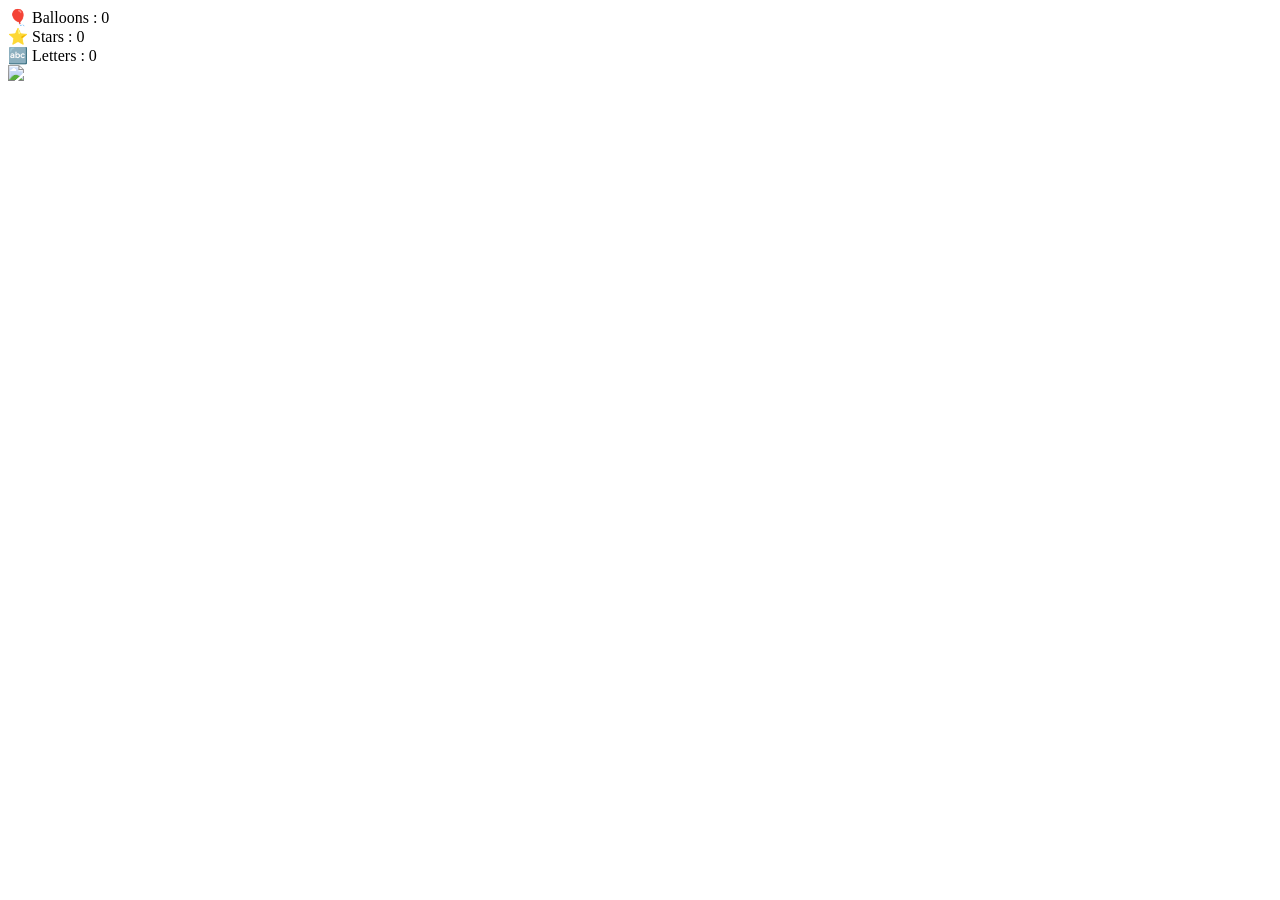
==== game.html @ e1f08e76 "Add initial game HTML structure" ====
<!DOCTYPE html>
<html lang="en">
<head>

<meta charset="UTF-8">

<meta name="viewport"
content="width=device-width, initial-scale=1.0">

<title>Birthday Adventure</title>

<link rel="stylesheet" href="game.css">

</head>

<body>

<div id="gameArea">

<div id="score">

🎈 Balloons : 0

<br>

⭐ Stars : 0

<br>

🔤 Letters : 0

</div>

<img
id="player"
src="player.png">

</div>

<script src="game.js"></script>

</body>

</html>
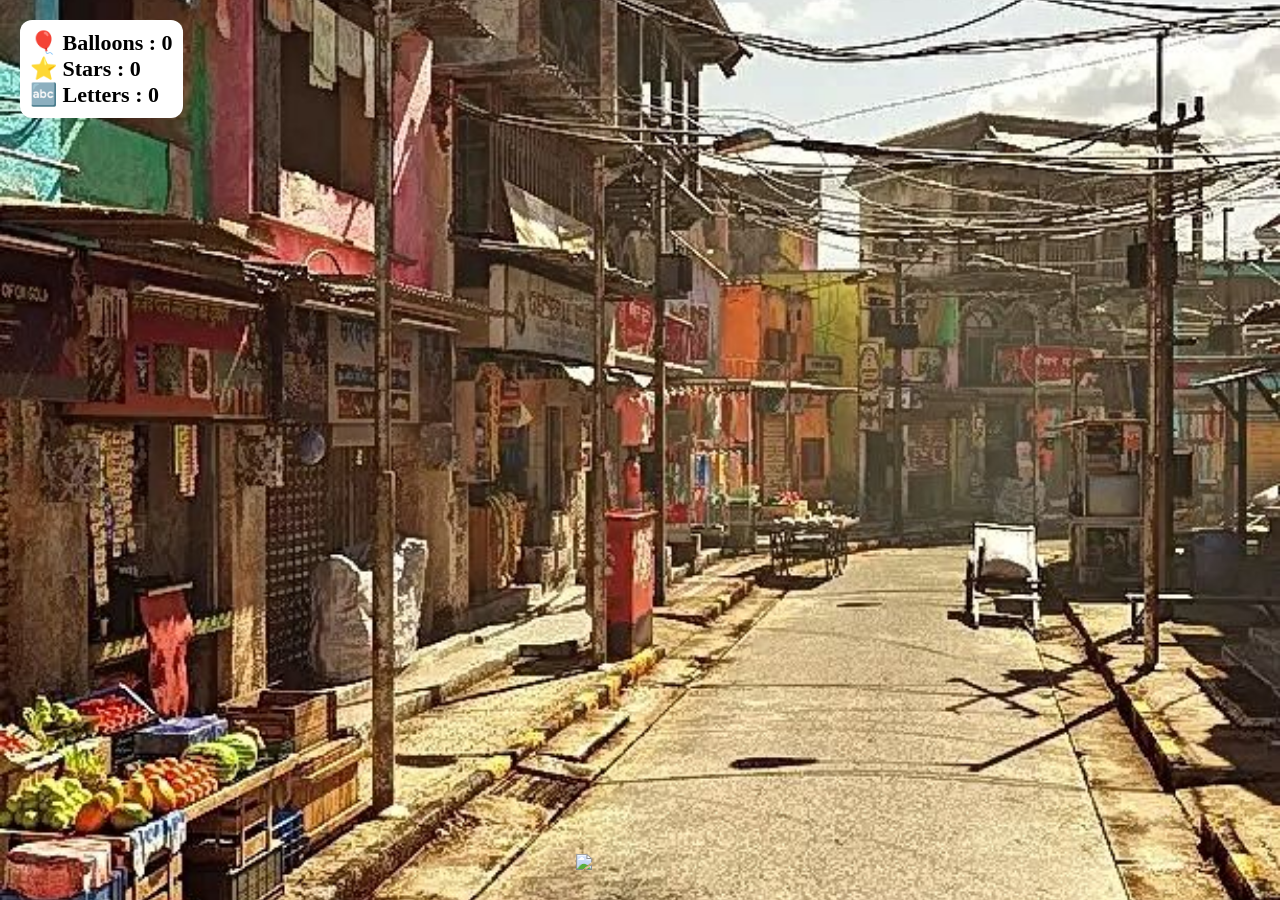
==== commit 08eef1f7: "Update game.html" ====
--- a/game.html
+++ b/game.html
@@ -33,7 +33,7 @@
 
 <img
 id="player"
-src="player.png">
+src="runner.png">
 
 </div>
 
--- a/game.css
+++ b/game.css
@@ -0,0 +1,69 @@
+*{
+
+margin:0;
+
+padding:0;
+
+box-sizing:border-box;
+
+}
+
+body{
+
+overflow:hidden;
+
+}
+
+#gameArea{
+
+position:relative;
+
+width:100vw;
+
+height:100vh;
+
+background:url("../road.jpg");
+
+background-size:cover;
+
+background-position:center;
+
+overflow:hidden;
+
+}
+
+#player{
+
+position:absolute;
+
+bottom:30px;
+
+left:45%;
+
+width:80px;
+
+transition:.15s;
+
+}
+
+#score{
+
+position:absolute;
+
+top:20px;
+
+left:20px;
+
+background:white;
+
+padding:10px;
+
+border-radius:12px;
+
+font-size:22px;
+
+font-weight:bold;
+
+z-index:100;
+
+}
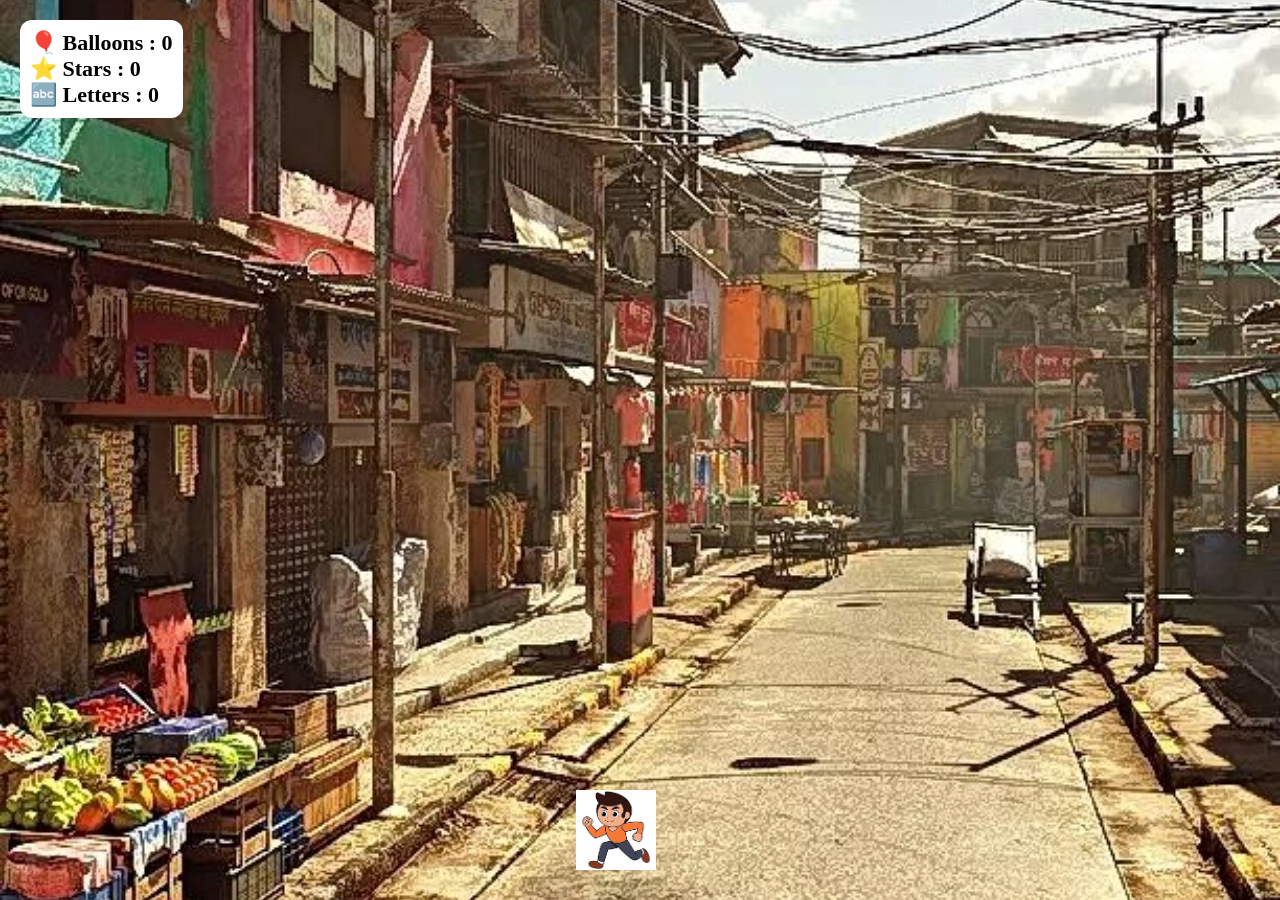
==== commit 28de6c0c: "Update game.html" ====
--- a/game.html
+++ b/game.html
@@ -33,7 +33,7 @@
 
 <img
 id="player"
-src="runner.png">
+src="runner.jpg">
 
 </div>
 
